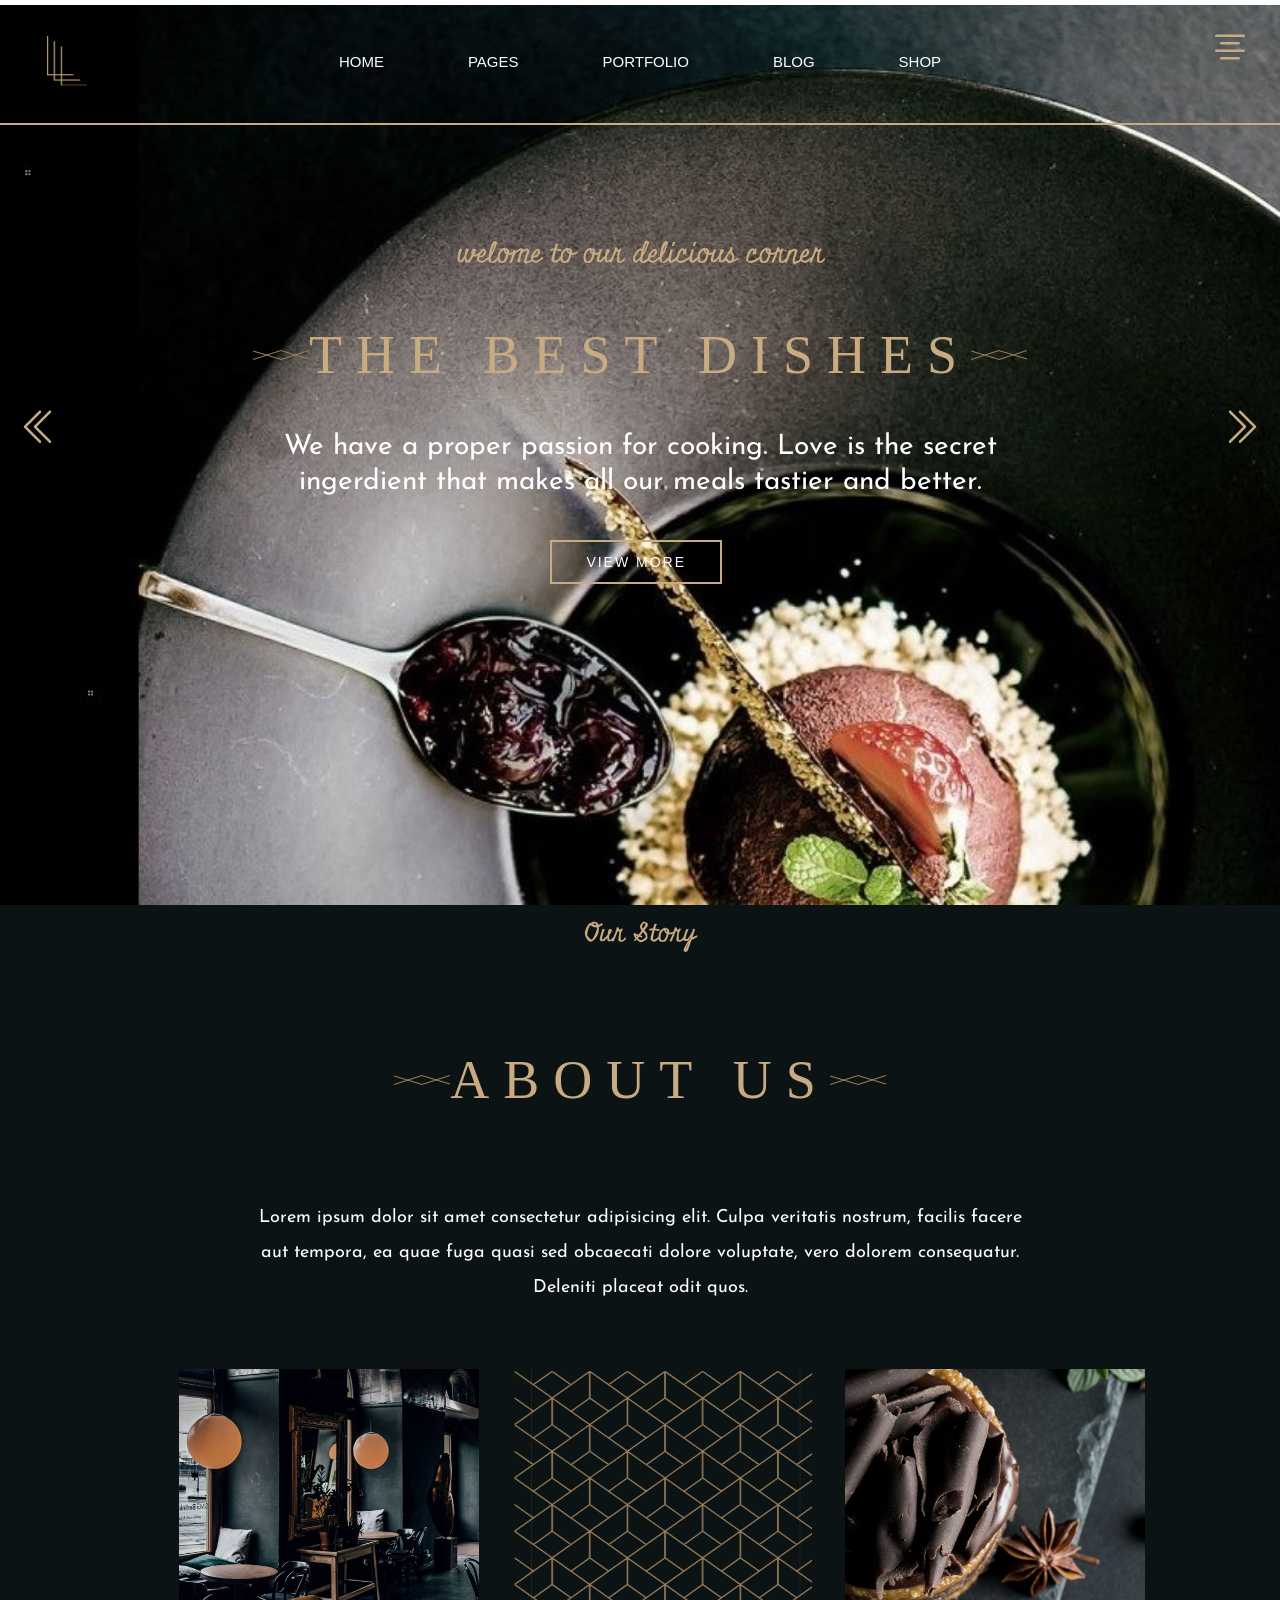
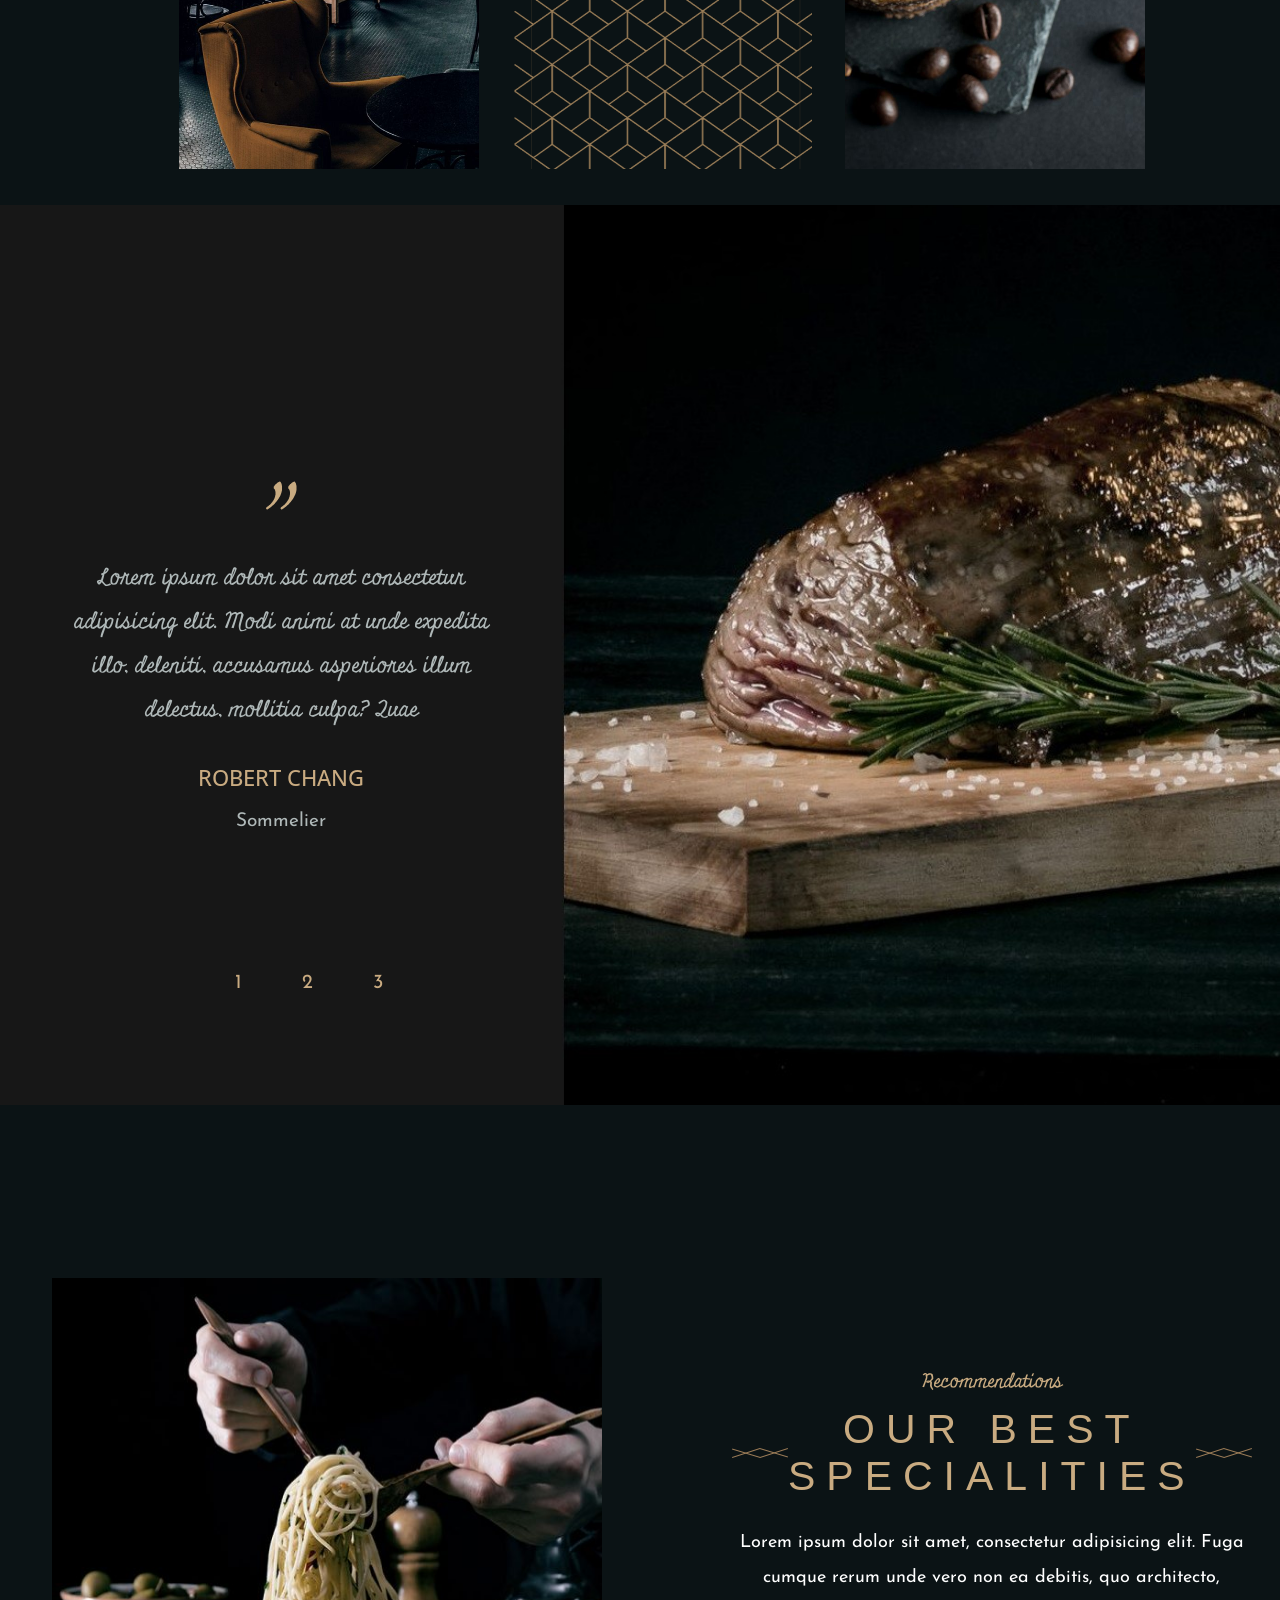
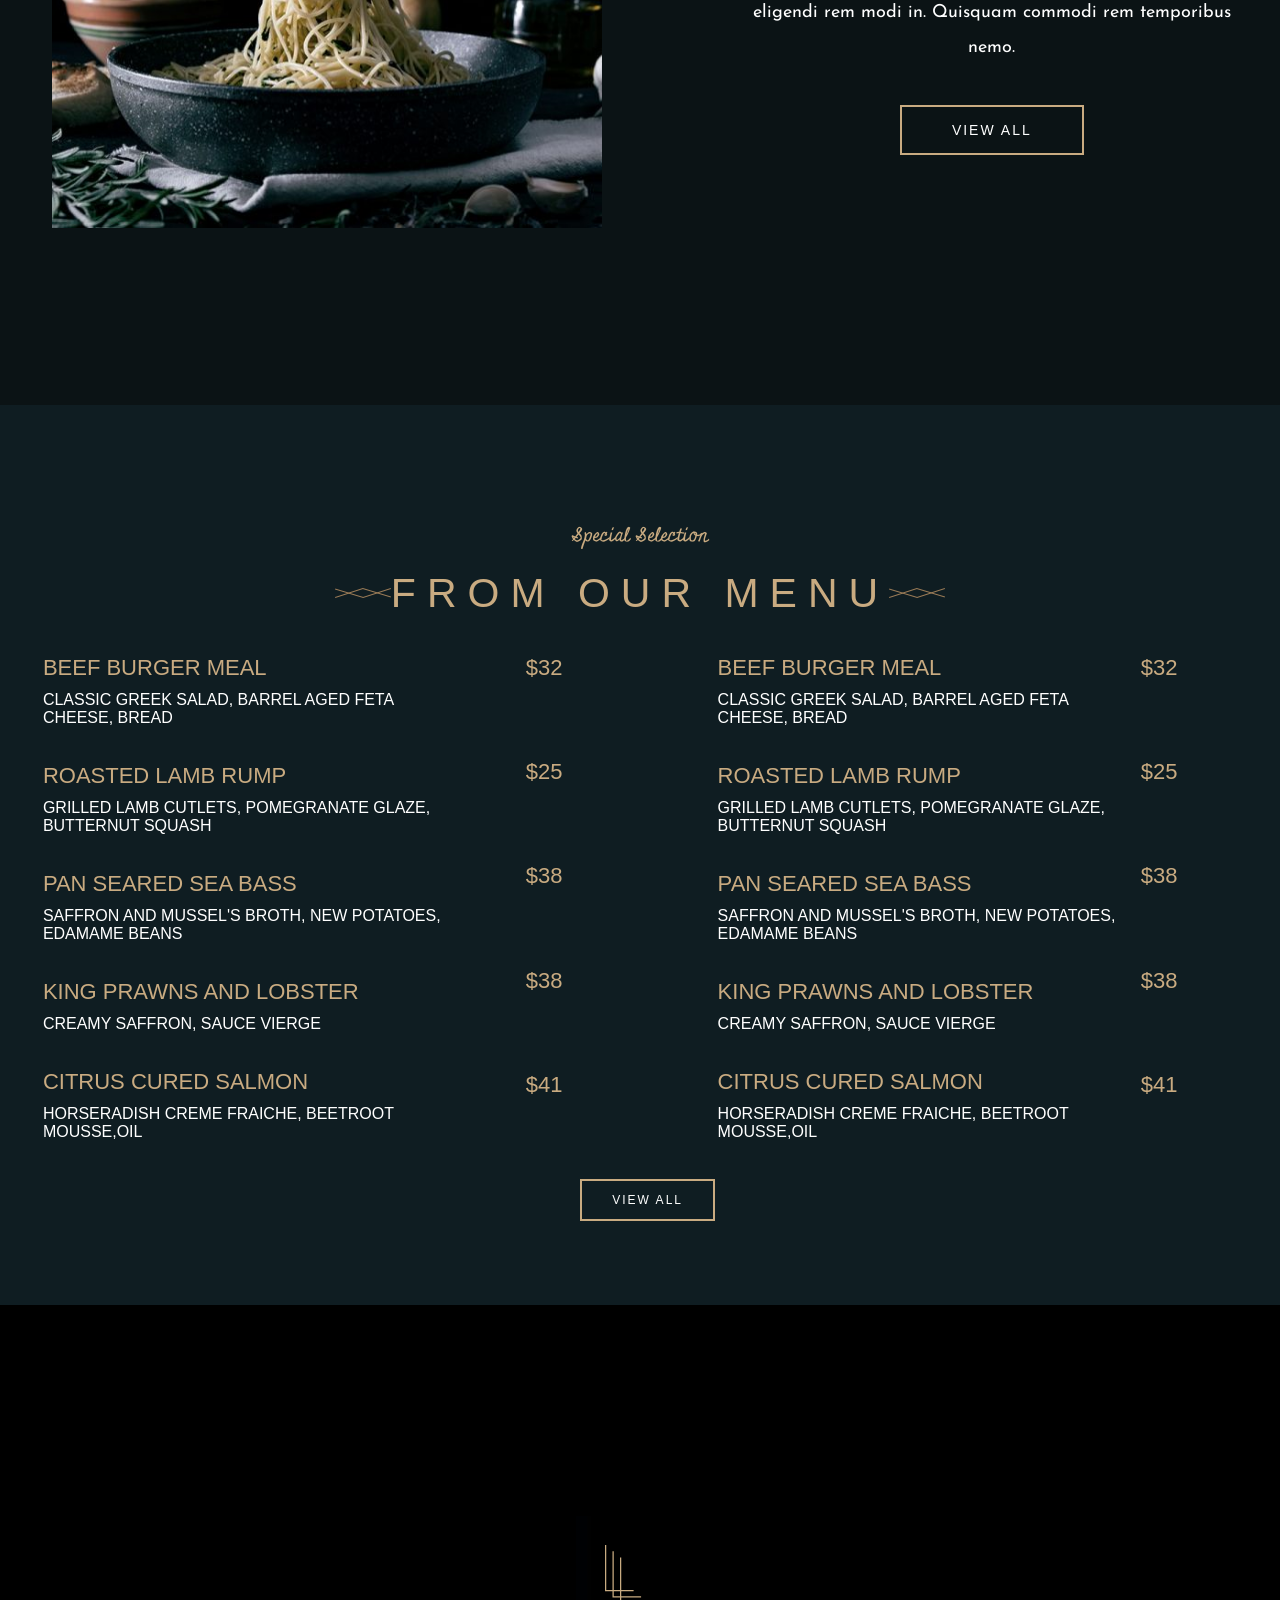
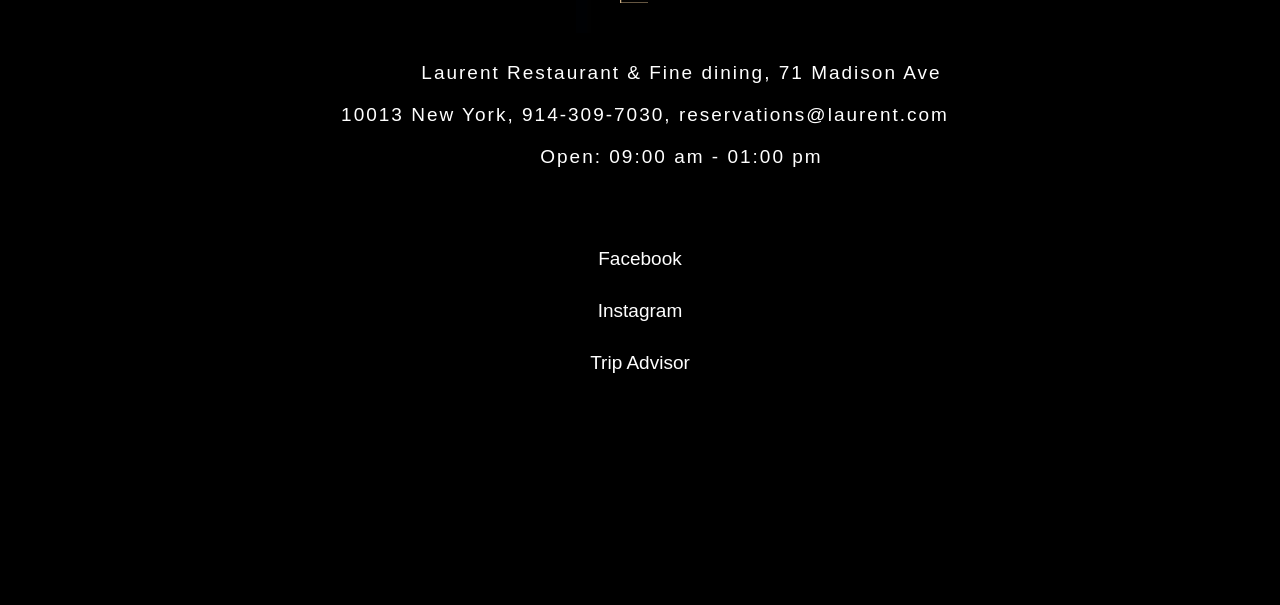
==== index.html @ 56e95706 "Layouts" ====
<!DOCTYPE html>
<html lang="en">
<head>
    <meta charset="UTF-8">
    <meta name="viewport" content="width=device-width, initial-scale=1.0">
    <title>Document</title>
    <link rel="stylesheet" href="/Assets/CSS/style.css">
    <link rel="preconnect" href="https://fonts.googleapis.com">
    <link rel="preconnect" href="https://fonts.gstatic.com" crossorigin>
    <link href="https://fonts.googleapis.com/css2?family=Open+Sans:ital,wght@0,300..800;1,300..800&display=swap" rel="stylesheet">
    <link rel="preconnect" href="https://fonts.googleapis.com">
<link rel="preconnect" href="https://fonts.gstatic.com" crossorigin>
<link href="https://fonts.googleapis.com/css2?family=Miniver&family=Open+Sans:ital,wght@0,300..800;1,300..800&display=swap" rel="stylesheet">
<link rel="preconnect" href="https://fonts.googleapis.com">
<link rel="preconnect" href="https://fonts.gstatic.com" crossorigin>
<link rel="preconnect" href="https://fonts.googleapis.com">
<link rel="preconnect" href="https://fonts.gstatic.com" crossorigin>
<link href="https://fonts.googleapis.com/css2?family=Bungee+Shade&family=Miniver&family=Monoton&family=Open+Sans:ital,wght@0,300..800;1,300..800&display=swap" rel="stylesheet">
<link href="https://fonts.googleapis.com/css2?family=Miniver&family=Monoton&family=Open+Sans:ital,wght@0,300..800;1,300..800&display=swap" rel="stylesheet">
<link rel="preconnect" href="https://fonts.googleapis.com">
<link rel="preconnect" href="https://fonts.gstatic.com" crossorigin>
<link href="https://fonts.googleapis.com/css2?family=Bungee+Shade&family=Josefin+Sans:ital,wght@0,100..700;1,100..700&family=Miniver&family=Monoton&family=Open+Sans:ital,wght@0,300..800;1,300..800&display=swap" rel="stylesheet">
<link rel="stylesheet" href="https://cdn.jsdelivr.net/npm/bootstrap-icons@1.13.1/font/bootstrap-icons.min.css">
<link rel="preconnect" href="https://fonts.googleapis.com">
<link rel="preconnect" href="https://fonts.gstatic.com" crossorigin>
<link href="https://fonts.googleapis.com/css2?family=Bebas+Neue&family=Bungee+Shade&family=Josefin+Sans:ital,wght@0,100..700;1,100..700&family=Miniver&family=Monoton&family=Open+Sans:ital,wght@0,300..800;1,300..800&display=swap" rel="stylesheet">
</head>

<body>
    <section class="body">
        <div class="section1">
            <header class="top">
                <a href="/home.html" target="_blank">HOME</a>
                <a href="/page.html" target="_blank">PAGES</a>
                <a href="/portfolio.html" target="_blank">PORTFOLIO</a>
                <a href="/blog.html" target="_blank">BLOG</a>
                <a href="/shop.html" target="_blank">SHOP</a>
            </header>
            <div class="sec1">
                <div class="pos1">
                    <img src="/Assets/Images/logo.png" alt="logo" width="100" height="100">
                </div>
                <div class="pos2">
                    <i class="bi bi-text-center" style="color : #C9AB81; font-size: 40px;"></i>
                </div>
                <hr>
                <div class="sec1a">
                    <p>welome to our delicious corner</p>
                </div>
                <div class="pos3">
                    <i class="bi bi-chevron-double-left" style="color : #C9AB81; font-size: 40px;"></i>
                </div>
                <div class="pos4">
                    <i class="bi bi-chevron-double-right" style="color : #C9AB81; font-size: 40px;"></i>
                </div>
                <div class="sec1b">
                    <img src="/Assets/Images/rev-img.png" alt="dis"> THE BEST DISHES<img src="/Assets/Images/rev-img.png" alt="dis">
                </div>
                <div class="sec1c">
                    <p>We have a proper passion for cooking. Love is the secret ingerdient that makes all our meals tastier and better.</p>
                </div>
                <div class="but">
                    <a href="">VIEW MORE</a>
                </div>
            </div>
        </div>
        <div class="section2">
           
            
            <div class="sec2a">
                <p>Our Story</p>
            </div>
            <div class="sec2b">
                    <img src="/Assets/Images/rev-img.png" alt="dis"> ABOUT US <img src="/Assets/Images/rev-img.png" alt="dis">
            </div>
            <div class="sec2c">
                    <p>Lorem ipsum dolor sit amet consectetur adipisicing elit. Culpa veritatis nostrum, facilis facere aut tempora, ea quae fuga quasi sed obcaecati dolore voluptate, vero dolorem consequatur. Deleniti placeat odit quos.</p>
            </div>
            <div class="images">
                <div class="img1">
                    <img src="/Assets/Images/zig1.jpg" alt="zig1" width="300" height="400">
                </div>
                <div class="img2">
                    <img src="/Assets/Images/zig.png" alt="zig" width="300" height="400">
                </div>
                <div class="img3">
                    <img src="/Assets/Images/zig2.jpg" alt="zig2"width="300" height="400">
                </div>
            </div>
        </div>
        <div class="section3">
            
            <div class="disp">
                <div class="left_content">
                    <div>
                        <img src="/Assets/Images/quote-mark.png" alt="">
                    </div>
                    <div class="data">
                        <div class="data1">
                        <p>Lorem ipsum dolor sit amet consectetur adipisicing elit. Modi animi at unde expedita illo, deleniti, accusamus asperiores illum delectus, mollitia culpa? Quae</p>
                        </div>
                        <div class="data2">
                        <p>ROBERT CHANG</p>
                        </div>
                        <div class="data3">
                        <P>Sommelier</P>
                        </div>
                    </div>
                </div>
                <div class="number">
                    <a href="">1</a>
                    <a href="">2</a>
                    <a href="">3</a>
                </div>
            </div>    
        </div>
        <div class="section4">
            
           <div class="display">
                <div class="imgnoodles">
                    <img src="/Assets/Images/noodles.jpg" alt="noodles" width="550" height="550">
                </div>
                <div class="right_content">
                    <div>
                        <div class="sec4a">
                            <p>Recommendations</p>
                        </div>
                        <div class="sec4b">
                            <img src="/Assets/Images/rev-img.png" alt="dis"> OUR BEST SPECIALITIES<img src="/Assets/Images/rev-img.png" alt="dis">
                        </div>
                        <div class="sec4c">
                            <p>Lorem ipsum dolor sit amet, consectetur adipisicing elit. Fuga cumque rerum unde vero non ea debitis, quo architecto, eligendi rem modi in. Quisquam commodi rem temporibus nemo.</p>
                        </div>
                        <div class="but4">
                            <a href="">VIEW ALL</a>
                        </div>
                    </div>
                </div>
           </div> 
        </div>
        <div class="section5">
            <div class="anim">
                <div class="disp1">
                    <div class="sec5a">
                        <p>Special Selection</p>
                    </div>
                    <div class="sec5b">
                        <img src="/Assets/Images/rev-img.png" alt="dis"> FROM OUR MENU <img src="/Assets/Images/rev-img.png" alt="dis">
                    </div>
                </div>
                <div class="disp2">
                    <div class="disp21">
                        <div class="m1a">
                            <p> BEEF BURGER MEAL</p>
                        </div>
                        <div class="m1b">
                            <p>CLASSIC GREEK SALAD, BARREL AGED FETA CHEESE, BREAD</p>
                        </div>
                         <div class="m1a">
                            <p>ROASTED LAMB RUMP	</p>
                        </div>
                        <div class="m1b">
                            <p>GRILLED LAMB CUTLETS, POMEGRANATE GLAZE, BUTTERNUT SQUASH</p>
                        </div>
                         <div class="m1a">
                            <p>PAN SEARED SEA BASS	</p>
                        </div>
                        <div class="m1b">
                            <p>SAFFRON AND MUSSEL'S BROTH, NEW POTATOES, EDAMAME BEANS</p>
                        </div>
                         <div class="m1a">
                            <p>KING PRAWNS AND LOBSTER	</p>
                        </div>
                        <div class="m1b">
                            <p>CREAMY SAFFRON, SAUCE VIERGE</p>
                        </div>
                         <div class="m1a">
                            <p>CITRUS CURED SALMON	</p>
                        </div>
                        <div class="m1b">
                            <p>HORSERADISH CREME FRAICHE, BEETROOT MOUSSE,OIL</p>
                        </div>
                    </div>
                    <div class="disp21r">
                        <div class="rp">
                            <p>$32</p>
                        </div>
                        <div class="rp">
                            <p>$25</p>
                        </div>
                        <div class="rp">
                            <p>$38</p>
                        </div>
                        <div class="rp">
                            <p>$38</p>
                        </div>
                        <div class="rp">
                            <p>$41</p>
                        </div>
                    </div>
                    <div class="disp22">
                        <div class="m1a">
                            <p>   BEEF BURGER MEAL</p>
                        </div>
                        <div class="m1b">
                            <p>CLASSIC GREEK SALAD, BARREL AGED FETA CHEESE, BREAD</p>
                        </div>
                         <div class="m1a">
                            <p>ROASTED LAMB RUMP	</p>
                        </div>
                        <div class="m1b">
                            <p>GRILLED LAMB CUTLETS, POMEGRANATE GLAZE, BUTTERNUT SQUASH</p>
                        </div>
                         <div class="m1a">
                            <p>PAN SEARED SEA BASS	</p>
                        </div>
                        <div class="m1b">
                            <p>SAFFRON AND MUSSEL'S BROTH, NEW POTATOES, EDAMAME BEANS</p>
                        </div>
                         <div class="m1a">
                            <p>KING PRAWNS AND LOBSTER	</p>
                        </div>
                        <div class="m1b">
                            <p>CREAMY SAFFRON, SAUCE VIERGE</p>
                        </div>
                         <div class="m1a">
                            <p>CITRUS CURED SALMON	</p>
                        </div>
                        <div class="m1b">
                            <p>HORSERADISH CREME FRAICHE, BEETROOT MOUSSE,OIL</p>
                        </div>
                    </div>
                    <div class="disp21r">
                        <div class="rp">
                            <p>$32</p>
                        </div>
                        <div class="rp">
                            <p>$25</p>
                        </div>
                        <div class="rp">
                            <p>$38</p>
                        </div>
                        <div class="rp">
                            <p>$38</p>
                        </div>
                        <div class="rp">
                            <p>$41</p>
                        </div>
                    </div>
                </div>
                <div style="margin-left: 45%;">
                <div class="but5">
                     <a href="">VIEW ALL</a>
                </div>
                </div>
            </div>
        </div>
    <div class="section6">
        <div class="last"> 
            <div class="logo">
                <img src="/Assets/Images/logo.png" alt="logo">
            </div>
            <div class="address1">
                <p> Laurent Restaurant & Fine dining, 71 Madison Ave</p>
            </div> 
            <div class="address2">
                <p>10013 New York, 914-309-7030, reservations@laurent.com</p>
            </div>
            <div class="address3">   
                <p>Open: 09:00 am - 01:00 pm</p>
            </div>
            <div class="social">
                <a href="">Facebook</a>
                <a href="">Instagram</a>
                <a href="">Trip Advisor</a>
            </div>
        </div>  
    </div>    
    </section>
</body>
</html>
---- Assets/CSS/style.css ----
*{
    box-sizing: border-box;
    margin : 0;
    padding: 0;
}
.section1
{
    height:100vh;
    background-image: url('/Assets/Images/R11.jpg');
    background-size: cover;
    background-position: center;
    position: relative;
}
.pos1{
    position: absolute;
    top: 6px; 
 left: 20px;
 transition: transform .2s;
}
.pos2{
  position: absolute;
  top: 20px; /* Moves down 20px */
 right: 30px;
 transition: transform .2s;
}
hr
{
  border: 1px solid #C9AB81;
  
}
.pos3{
    position: absolute;
    top: 400px; 
 left: 20px;
}
.pos4{
  position: absolute;
  top: 400px; 
 right: 20px;
}
.pos1:hover{transform: scale(1.2);}
.pos2:hover { transform: scaleX(-1);}
.top
{
    text-align: center; 
    margin: 5px;
    padding: 45px;
 }
.top a
{
    text-decoration: none;
    margin:20px;
    padding: 20px;
    color: white;
    font-family: "Open Sans Condensed", sans-serif;
    font-size: 15px;
    line-height:23px;
    transition: text-decoration 1s ease;
    
}

.top a:hover
{
    text-underline-offset: 7px; 
    text-decoration-line: underline;
    text-decoration-style: double; /* Double underline */
    text-decoration-thickness: 2px;
    text-decoration-color: #C9AB81;
}

.sec1a
{
   display: flex;
    justify-content: center;
    align-items: center;  
    padding-top: 60px;
    margin-top: 50px;
    font-family: 'miniver';
    font-size: 28px;
    line-height: 40px;
    color: #C9AB81;
    animation-name: anim3;
  animation-duration: 2s;
  animation-timing-function: ease;
  animation-iteration-count: 1;
}
.sec1b
{
    font-family:Georgia, 'Times New Roman', Times, serif;
    font-size: 54px;
    line-height: 100px;
    padding-top: 30px;
    color:#C9AB81;
    display: flex;
    justify-content: center;
    align-items: center; 
    letter-spacing: 14px; 
    animation-name: anim1;
  animation-duration: 2s;
  animation-timing-function:linear;
  animation-iteration-count: 1;
}
.sec1c
{
    font-family: 'Josefin Sans';
    font-size: 28px;
    line-height: 35px;
    color: white;
    text-align:center;
   margin-right:18%;
    padding-right: 20px;
    margin-left:18%;
    padding-left: 20px;
     display: flex;
    justify-content: center;
    align-items: center; 
    margin-top: 25px;
     animation-name: anim2;
  animation-duration: 2s;
  animation-timing-function: ease;
  animation-iteration-count: 1;
}
.but a
{   
    position:relative;
    display: inline-block;
    padding: 12px 34px;
    border:2px solid #C9AB81;
    color: white;
    text-decoration: none;
    font-size:14px;
    letter-spacing: 2px;
    background: transparent;
    font-family: "Open Sans Condensed", sans-serif;
    align-items: center; 
    margin-left: 43%;
    margin-right: 43%;
    margin-top: 40px;
     animation-name: anim2;
  animation-duration: 2s;
  animation-timing-function:ease;
  animation-iteration-count: 1;
}
@keyframes anim1
{
     0%, 100% { opacity: 0; }
    50%      { opacity: 1; }
}
@keyframes anim2
{
    from{
      transform: translateY(10vh); /* Start at bottom */
    }
    to {
      transform: translateY(0);
    }
}
@keyframes anim3 
{
     0%, 100% { opacity: 0; }
    50%      { opacity: 1; } 
}
.section2
{
     height:100vh;
    display: grid;
    position: relative;
    
    background-color: #0B1315;
    background-size: cover;
    background-position: center;
}
.sec2a
{
   display: grid;
    justify-content: center;
    padding-top: 10px; 
    font-family: 'miniver';
    font-size: 26px;
    color: #C9AB81;
    animation-name: anim3;
  animation-duration: 2s;
  animation-timing-function: ease;
  animation-iteration-count: 1;
}
.sec2b
{
    font-family:Georgia, 'Times New Roman', Times, serif;
    font-size: 54px; 
    color:#C9AB81;
    display: flex;
    justify-content: center;
    align-items: center; 
    letter-spacing: 14px; 
    animation-name: anim1;
  animation-duration: 2s;
  animation-timing-function:linear;
  animation-iteration-count: 1;
}
.sec2c
{
    font-family: 'Josefin Sans';
    font-size: 18px;
    line-height: 35px;
    color: white;
    text-align:center;
   margin-right:18%;
    padding-right: 20px;
    margin-left:18%;
    padding-left: 20px;
     display: flex;
    justify-content: center;
    align-items: center; 
    margin-top: 25px;
     animation-name: anim2;
  animation-duration: 2s;
  animation-timing-function: ease;
  animation-iteration-count: 1;
}
.images
{
  display: grid;
  grid-template-columns: 1fr 1fr 1fr;
  align-content: space-evenly;
  padding-left: 14%;
  padding-right: 8%;
  
}
.img1
{
  animation: pulseFade 2s 1 ease-in-out;
}
.img2
{
  animation: anim1 2s linear 1;
}
.img3
{
  animation:anim2 2s ease 1 ;
}
.left_content
{
  animation: anim1 2s ease-in-out 1;
}
.right_content
{
  animation: anim1 2s ease-in-out 1;
}
@keyframes pulseFade {
        0% {
            transform: scale(1);
            opacity: 1;
        }
        50% {
            transform: scale(1.1);
            opacity: 0.7;
        }
        100% {
            transform: scale(1);
            opacity: 1;
        }
      }
.section3
{
    height:100vh;
    display: flex;
    justify-content: center;
    align-items: center;
    background-image: url('/Assets/Images/R12.jpg');
    background-size: cover;
    background-position: center;
     position: relative;
}
.left_content
{
   border: 2px solid #171717;
    margin-left:50px;
margin-right: 60%;
    text-align: center;
    padding: 20px;
}
.disp
{
    display:flex;
    justify-content:left;
   align-content: flex-end;
}
.data1 
{
  font-family: 'Miniver', sans-serif;
    font-size: 22px;
    margin-bottom: 10px;
    margin-top: 40px;
    line-height: 2;
    color: rgb(175, 184, 184);
}
.data2
{
  color: #C9AB81;
  font-size: 22px;
  font-weight: 500;
  font-family: "Open Sans", sans-serif;
  margin-bottom: 20px;
    margin-top: 30px;
}
.data3
{
  font-family: "Josefin Sans", sans-serif;
  color: rgb(175, 184, 184);
  font-size: 19px;
}
.number
{
  display: flex;
  justify-content:space-between;
   
  position: absolute;
   left: 16%;
   top: 82%;
}
.number a
{
    text-decoration: none;
   font-family: "Josefin Sans", sans-serif;
   color:#C9AB81;
   font-size: 20px;
   text-align: center; 
    margin: 5px;
    padding: 25px;
}
.number a:hover
{
    
    text-decoration-line: underline;
    text-decoration-style: double; /* Double underline */
    text-decoration-thickness: 2px;
    text-decoration-color: #C9AB81;
}
.imgnoodles
{
animation-name: anim5;
  animation-duration: 3s;
}
@keyframes anim5 {
  from{filter: blur(6px) brightness(70%)};
  to {filter: blur(0) brightness(100%)};
}
.anim
{
   animation: pulseFade 2s 1 ease-in-out;
}
.section4
{
     height:100vh;
    display: flex;
    justify-content: center;
    align-items: center;
    background-color: #0B1315;
    background-size: cover;
    background-position: center;
}
.sec4a
{
   display: grid;
    justify-content: center;
    padding-top: 10px; 
    font-family: 'miniver', sans-serif;
    font-size: 19px;
    color: #C9AB81;
  margin-top: 15%;
}
.sec4b
{
    font-family:'Lucida Sans', 'Lucida Sans Regular', 'Lucida Grande', 'Lucida Sans Unicode', Geneva, Verdana, sans-serif;
    font-size: 41px; 
    color:#C9AB81;
    display: flex;
    justify-content: center;
    align-items: center; 
   padding-top: 10px; 
    letter-spacing: 11px;
}
.sec4c
{
    font-family: 'Josefin Sans', sans-serif;
    font-size: 18px;
    line-height: 35px;
    color: white;
    text-align:center;
  
     display: flex;
    justify-content: center;
    align-items: center; 
    margin-top: 25px;
     
}
.but4 a
{   
    position:relative;
    display: inline-block;
    padding: 15px 50px;
    border:2px solid #C9AB81;
    color: white;
    text-decoration: none;
    font-size:14px;
    letter-spacing: 2px;
    background: transparent;
    font-family: "Open Sans Condensed", sans-serif;
    align-items: center; 
    
    margin-top: 40px;
}
.right_content
{
   border: 2px solid #0B1315;
   
margin-left: 10%;
margin-right: 10%;
    text-align: center;
  
}
.display
{
    display:flex;
    justify-content:center;
   align-content: space-evenly;
}
.imgnoodles
{
  padding-left: 12%;
}
.section5
{
     height:100vh;
    display: flex;
    justify-content: center;
    align-items: center;
    background-color: #0F1D22;
    background-size: cover;
    background-position: center;
}
.sec5a
{
   display: grid;
    justify-content: center;
    padding-top: 10px; 
    font-family: 'miniver', sans-serif;
    font-size: 19px;
    color: #C9AB81;
  margin-top: 22px;
}
.sec5b
{
    font-family:'Lucida Sans', 'Lucida Sans Regular', 'Lucida Grande', 'Lucida Sans Unicode', Geneva, Verdana, sans-serif;
    font-size: 41px; 
    color:#C9AB81;
    display: flex;
    justify-content: center;
    align-items: center; 
   padding-top: 20px; 
    letter-spacing: 11px;
    padding-bottom: 20px;
}
.disp1
{
  margin-top:10px;
}
.disp2
{
 display: flex;
 justify-content: center;
}
.m1a
{
  font-family:'Lucida Sans', 'Lucida Sans Regular', 'Lucida Grande', 'Lucida Sans Unicode', Geneva, Verdana, sans-serif;
    font-size: 22px; 
    color:#C9AB81;
    margin-top: 18px;
    margin-bottom: 5px;
}
.m1b
{
  font-family: "Open Sans Condensed", sans-serif;
  color: white;
  font-size: 16px;
  margin-top: 5px;
    margin-bottom: 18px;
}
.rp
{
  font-family:'Lucida Sans', 'Lucida Sans Regular', 'Lucida Grande', 'Lucida Sans Unicode', Geneva, Verdana, sans-serif;
    font-size: 22px; 
    color:#C9AB81;
    margin-top: 18px;
    margin-bottom: 8px;
}
.disp21
{
  display:grid;
  padding-right: 5%;
}
.disp21r
{
  display:grid;
  padding-right: 5%;
}
.disp22
{
  display:grid;
  padding-left: 8%;
}
.but5 a
{   
    position:relative;
    display: inline-block;
    padding: 12px 30px;
    border:2px solid #C9AB81;
    color: white;
    text-decoration: none;
    font-size:12px;
    letter-spacing: 2px;
    background: transparent;
    font-family: "Open Sans Condensed", sans-serif;
    margin-top: 20px;
}

.section6
{
     height:100vh;
    display: flex;
    justify-content: center;
    align-items: center;
    background-color:black;
    background-size: cover;
    background-position: center;
}
.address1
{
   color: white;
   font-size: 19px;
   font-family: "Open Sans Condensed", sans-serif;
  letter-spacing: 2px;
  padding: 10px;
  margin-left: 13%;
  text-align: center;
}
.address2
{
   color: white;
   font-size: 19px;
   font-family: "Open Sans Condensed", sans-serif;
  letter-spacing: 2px;
  padding: 10px;
  margin-left:10px;
  text-align: center;
}
.address3
{
   color: white;
   font-size: 19px;
   font-family: "Open Sans Condensed", sans-serif;
  letter-spacing: 2px;
  padding: 10px;
  margin-left: 13%;
  text-align: center;
  margin-bottom: 50px;
}
.social a
{
  text-decoration: none;
    margin:10px;
    padding: 10px;
    color: white;
    font-family: "Open Sans Condensed", sans-serif;
    font-size: 19px;
    display: grid;
    text-align: center;
    transition: text-decoration 1s ease;
}
.social a:hover
{
    
    text-decoration-line: underline;
    text-decoration-style: double; /* Double underline */
    text-decoration-thickness: 2px;
    text-decoration-color: #C9AB81;
    text-underline-offset: 7px; 
}

.last
{
  display:grid;
  align-items: center;
  align-content: center;
  
}
.logo
{
  margin-left: 40%;
  font-size: 80px;
}
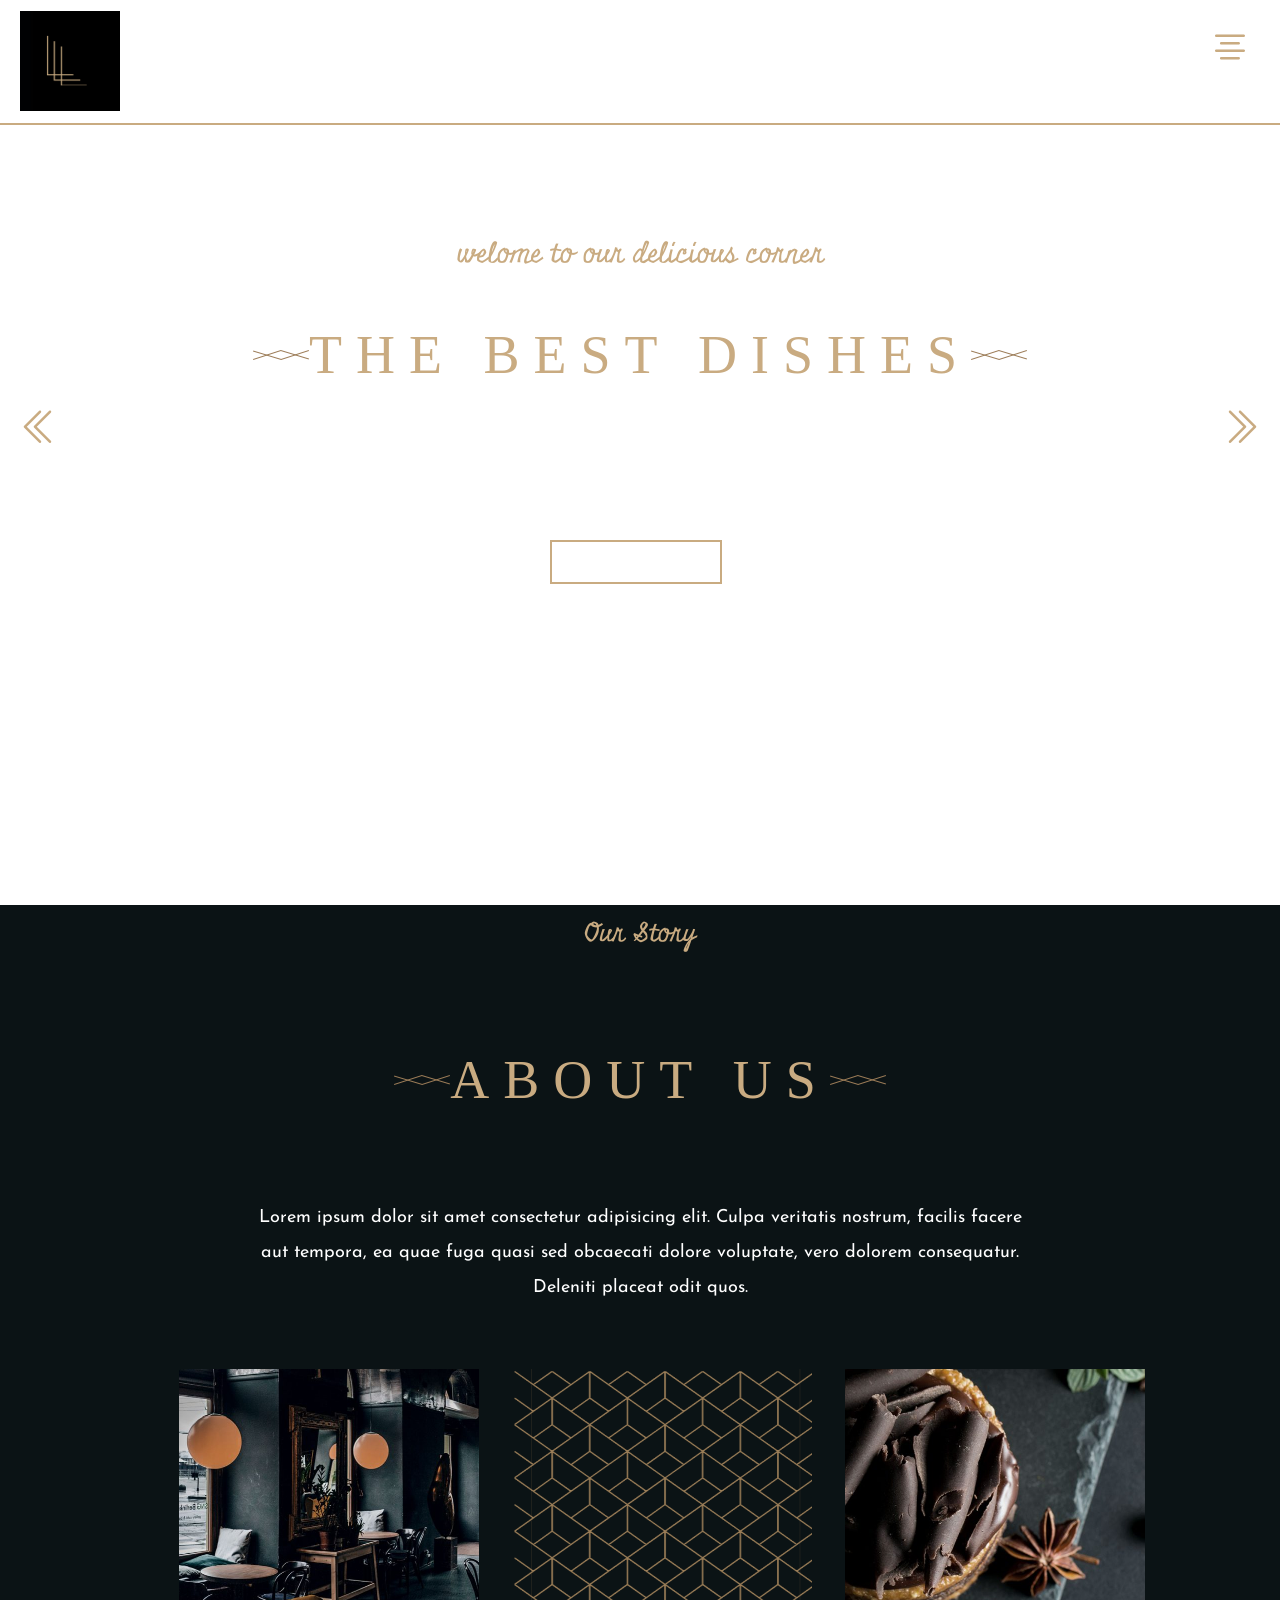
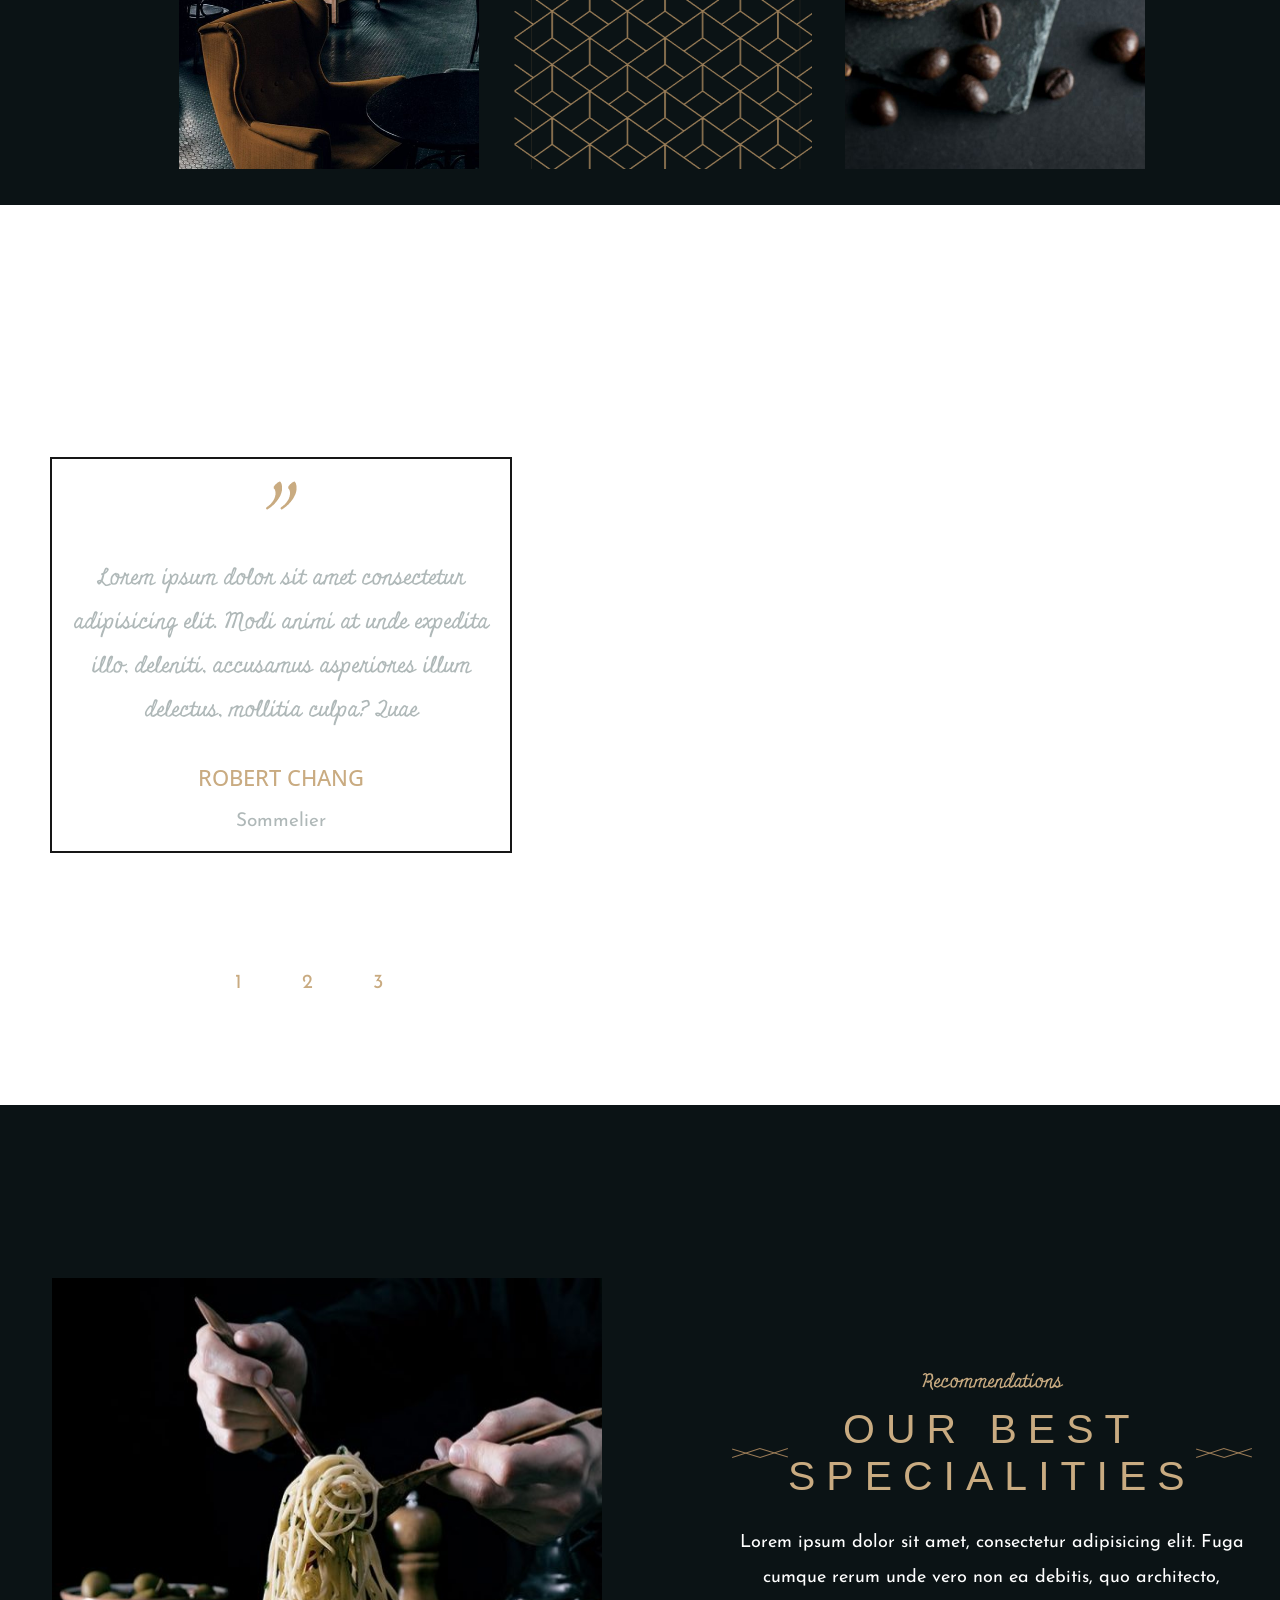
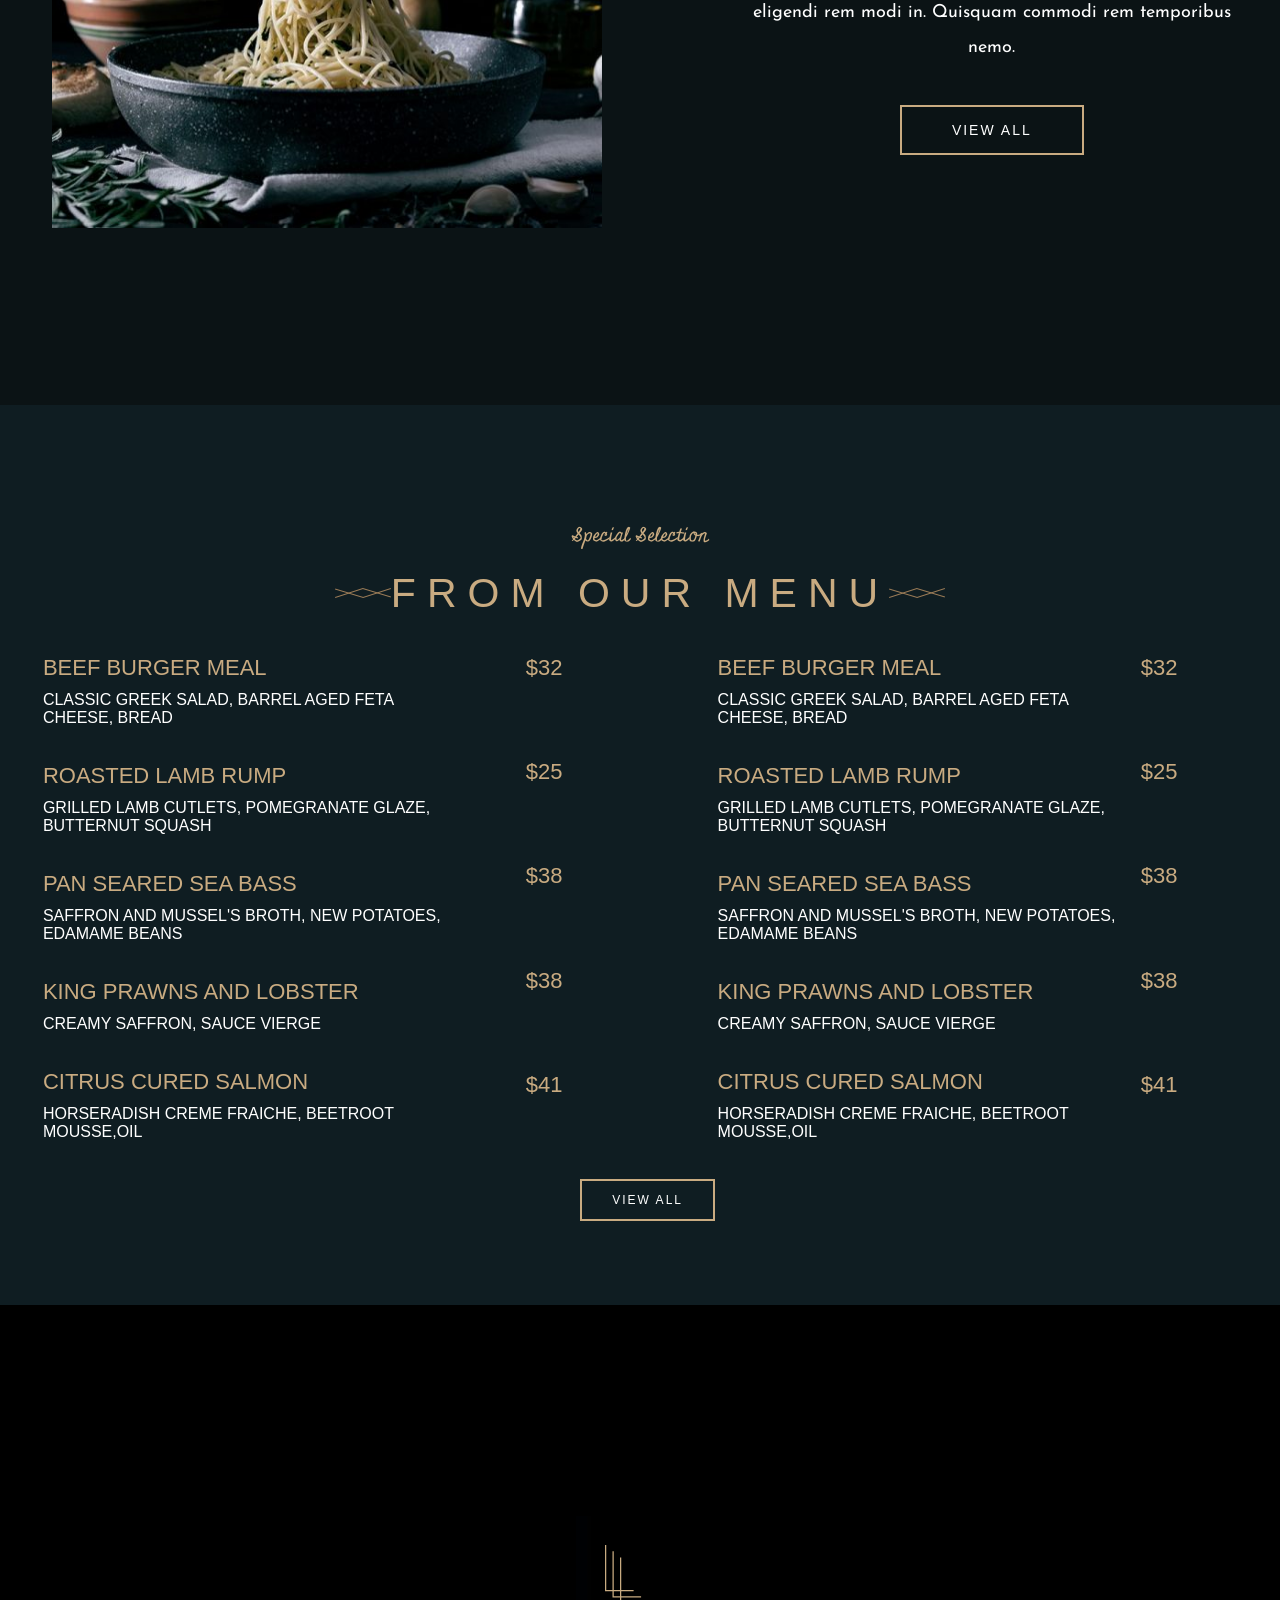
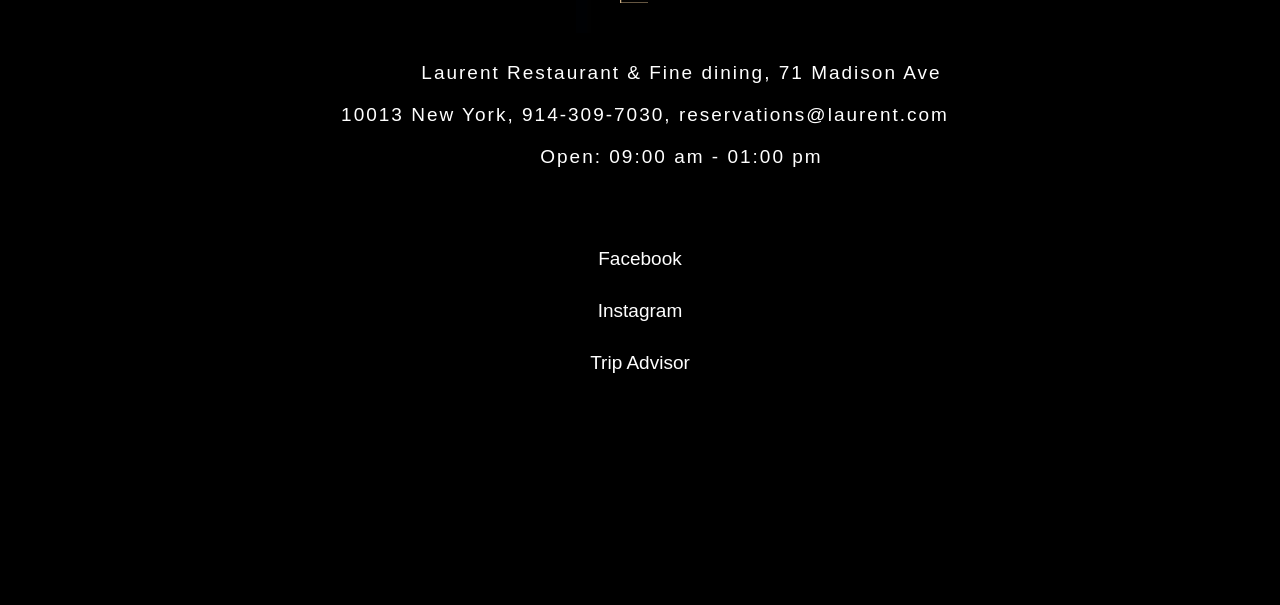
==== commit ffb146ae: "Update index.html" ====
--- a/index.html
+++ b/index.html
@@ -4,7 +4,7 @@
     <meta charset="UTF-8">
     <meta name="viewport" content="width=device-width, initial-scale=1.0">
     <title>Document</title>
-    <link rel="stylesheet" href="/Assets/CSS/style.css">
+    <link rel="stylesheet" href="Assets/CSS/style.css">
     <link rel="preconnect" href="https://fonts.googleapis.com">
     <link rel="preconnect" href="https://fonts.gstatic.com" crossorigin>
     <link href="https://fonts.googleapis.com/css2?family=Open+Sans:ital,wght@0,300..800;1,300..800&display=swap" rel="stylesheet">
@@ -30,15 +30,15 @@
     <section class="body">
         <div class="section1">
             <header class="top">
-                <a href="/home.html" target="_blank">HOME</a>
-                <a href="/page.html" target="_blank">PAGES</a>
+                <a href="home.html" target="_blank">HOME</a>
+                <a href="page.html" target="_blank">PAGES</a>
                 <a href="/portfolio.html" target="_blank">PORTFOLIO</a>
                 <a href="/blog.html" target="_blank">BLOG</a>
                 <a href="/shop.html" target="_blank">SHOP</a>
             </header>
             <div class="sec1">
                 <div class="pos1">
-                    <img src="/Assets/Images/logo.png" alt="logo" width="100" height="100">
+                    <img src="Assets/Images/logo.png" alt="logo" width="100" height="100">
                 </div>
                 <div class="pos2">
                     <i class="bi bi-text-center" style="color : #C9AB81; font-size: 40px;"></i>
@@ -54,7 +54,7 @@
                     <i class="bi bi-chevron-double-right" style="color : #C9AB81; font-size: 40px;"></i>
                 </div>
                 <div class="sec1b">
-                    <img src="/Assets/Images/rev-img.png" alt="dis"> THE BEST DISHES<img src="/Assets/Images/rev-img.png" alt="dis">
+                    <img src="Assets/Images/rev-img.png" alt="dis"> THE BEST DISHES<img src="Assets/Images/rev-img.png" alt="dis">
                 </div>
                 <div class="sec1c">
                     <p>We have a proper passion for cooking. Love is the secret ingerdient that makes all our meals tastier and better.</p>
@@ -71,20 +71,20 @@
                 <p>Our Story</p>
             </div>
             <div class="sec2b">
-                    <img src="/Assets/Images/rev-img.png" alt="dis"> ABOUT US <img src="/Assets/Images/rev-img.png" alt="dis">
+                    <img src="Assets/Images/rev-img.png" alt="dis"> ABOUT US <img src="Assets/Images/rev-img.png" alt="dis">
             </div>
             <div class="sec2c">
                     <p>Lorem ipsum dolor sit amet consectetur adipisicing elit. Culpa veritatis nostrum, facilis facere aut tempora, ea quae fuga quasi sed obcaecati dolore voluptate, vero dolorem consequatur. Deleniti placeat odit quos.</p>
             </div>
             <div class="images">
                 <div class="img1">
-                    <img src="/Assets/Images/zig1.jpg" alt="zig1" width="300" height="400">
+                    <img src="Assets/Images/zig1.jpg" alt="zig1" width="300" height="400">
                 </div>
                 <div class="img2">
-                    <img src="/Assets/Images/zig.png" alt="zig" width="300" height="400">
+                    <img src="Assets/Images/zig.png" alt="zig" width="300" height="400">
                 </div>
                 <div class="img3">
-                    <img src="/Assets/Images/zig2.jpg" alt="zig2"width="300" height="400">
+                    <img src="Assets/Images/zig2.jpg" alt="zig2"width="300" height="400">
                 </div>
             </div>
         </div>
@@ -93,7 +93,7 @@
             <div class="disp">
                 <div class="left_content">
                     <div>
-                        <img src="/Assets/Images/quote-mark.png" alt="">
+                        <img src="Assets/Images/quote-mark.png" alt="">
                     </div>
                     <div class="data">
                         <div class="data1">
@@ -118,7 +118,7 @@
             
            <div class="display">
                 <div class="imgnoodles">
-                    <img src="/Assets/Images/noodles.jpg" alt="noodles" width="550" height="550">
+                    <img src="Assets/Images/noodles.jpg" alt="noodles" width="550" height="550">
                 </div>
                 <div class="right_content">
                     <div>
@@ -126,7 +126,7 @@
                             <p>Recommendations</p>
                         </div>
                         <div class="sec4b">
-                            <img src="/Assets/Images/rev-img.png" alt="dis"> OUR BEST SPECIALITIES<img src="/Assets/Images/rev-img.png" alt="dis">
+                            <img src="Assets/Images/rev-img.png" alt="dis"> OUR BEST SPECIALITIES<img src="Assets/Images/rev-img.png" alt="dis">
                         </div>
                         <div class="sec4c">
                             <p>Lorem ipsum dolor sit amet, consectetur adipisicing elit. Fuga cumque rerum unde vero non ea debitis, quo architecto, eligendi rem modi in. Quisquam commodi rem temporibus nemo.</p>
@@ -145,7 +145,7 @@
                         <p>Special Selection</p>
                     </div>
                     <div class="sec5b">
-                        <img src="/Assets/Images/rev-img.png" alt="dis"> FROM OUR MENU <img src="/Assets/Images/rev-img.png" alt="dis">
+                        <img src="Assets/Images/rev-img.png" alt="dis"> FROM OUR MENU <img src="Assets/Images/rev-img.png" alt="dis">
                     </div>
                 </div>
                 <div class="disp2">
@@ -258,7 +258,7 @@
     <div class="section6">
         <div class="last"> 
             <div class="logo">
-                <img src="/Assets/Images/logo.png" alt="logo">
+                <img src="Assets/Images/logo.png" alt="logo">
             </div>
             <div class="address1">
                 <p> Laurent Restaurant & Fine dining, 71 Madison Ave</p>
@@ -278,4 +278,4 @@
     </div>    
     </section>
 </body>
-</html>+</html>
--- a/Assets/CSS/style.css
+++ b/Assets/CSS/style.css
@@ -6,7 +6,7 @@
 .section1
 {
     height:100vh;
-    background-image: url('/Assets/Images/R11.jpg');
+    background-image: url('/Layouts/Assets/Images/R11.jpg');
     background-size: cover;
     background-position: center;
     position: relative;
@@ -266,7 +266,7 @@
     display: flex;
     justify-content: center;
     align-items: center;
-    background-image: url('/Assets/Images/R12.jpg');
+    background-image: url('/Layouts/Assets/Images/R12.jpg');
     background-size: cover;
     background-position: center;
      position: relative;
